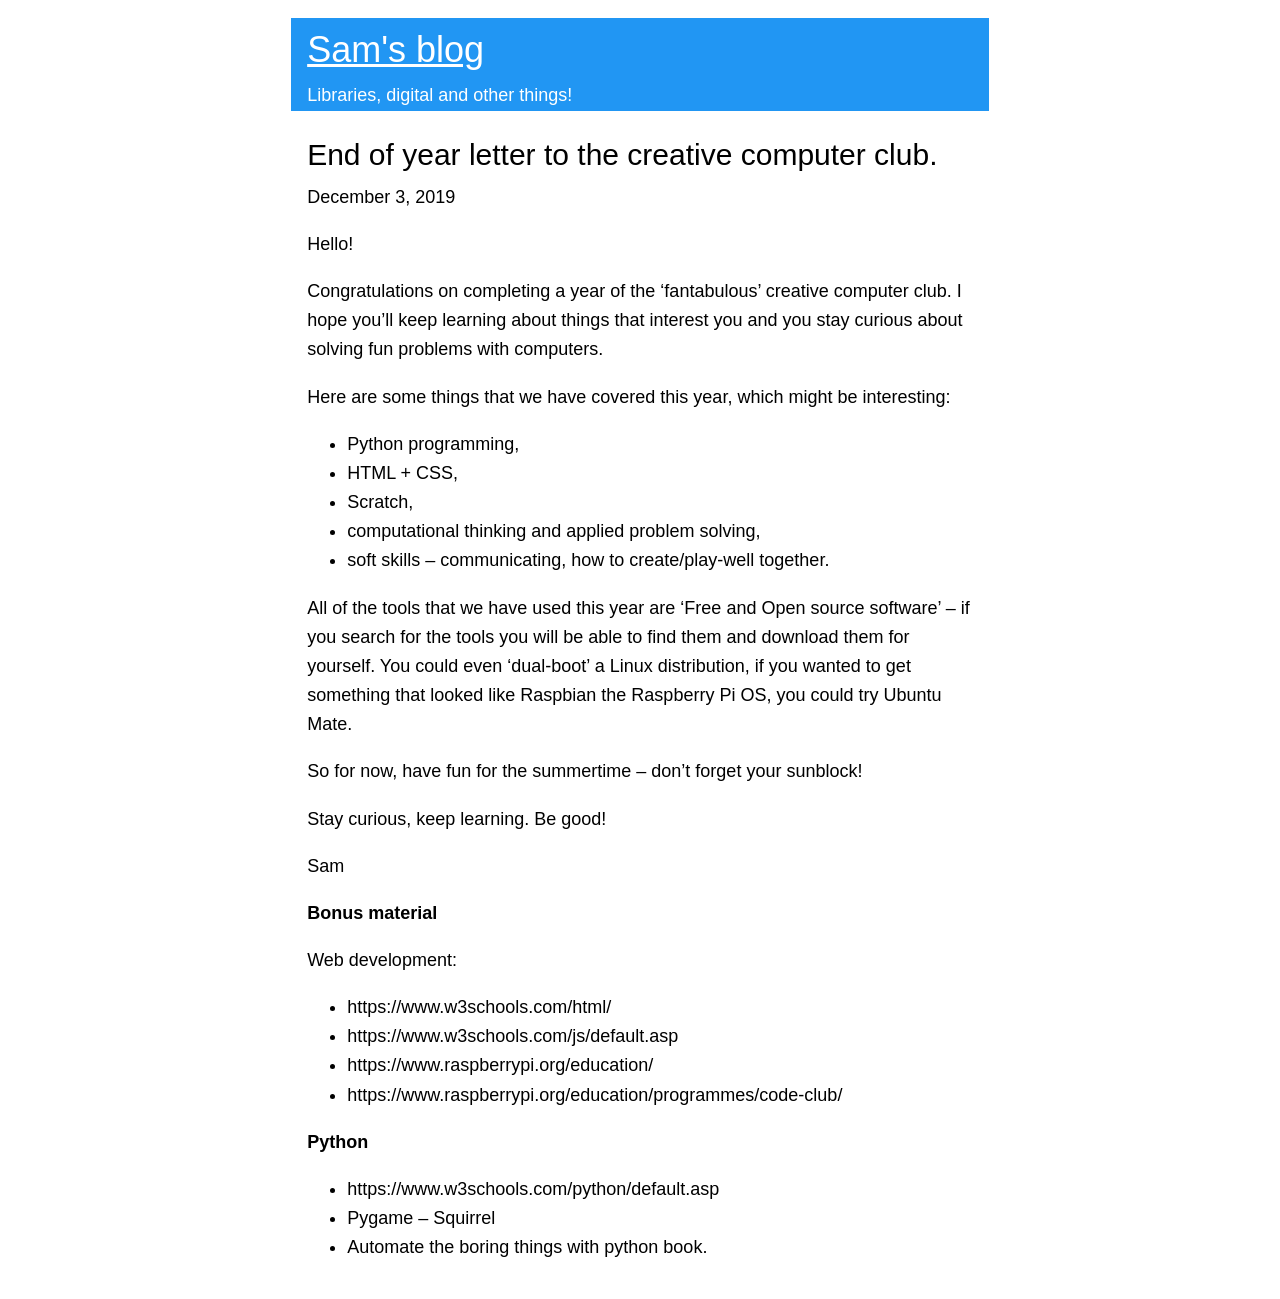
==== 3_12_2019.html @ 498b6f0a "Update 3_12_2019.html" ====
<!DOCTYPE html>
<html lang="en">
<meta charset="utf-8">
<meta name="viewport" content="width=device-width, initial-scale=1">
<link rel="stylesheet" href="https://www.w3schools.com/w3css/4/w3.css">
<link rel="stylesheet" href="style.css">
<title>Sam's blog</title>

<header>
	<div class="w3-panel w3-blue">
	<a href="index.html"><h1>Sam's blog</h1></a>
	<aside>Libraries, digital and other things!</aside>
	</div>
	
	
<article id="End of year letter to the creative computer club kids">
	
	<div class="w3-panel <!--w3-green-->">
	<h2>End of year letter to the creative computer club.</h2>
	
	<time datetime= "2019-12-03">December 3, 2019</time>
	<aside>	<p>Hello!</p>
		<p>Congratulations on completing a year of the ‘fantabulous’ creative computer club. I hope you’ll keep learning about things that interest you and you stay curious about solving fun problems with computers.</p>
		<p>Here are some things that we have covered this year, which might be interesting:</p>
		<ul>
      <li>Python programming,</li>
      <li>HTML + CSS,</li>
      <li>Scratch,</li>
      <li>computational thinking and applied problem solving,</li>
      <li>soft skills – communicating, how to create/play-well together.</li>
    </ul>
    <p>All of the tools that we have used this year are ‘Free and Open source software’ – if you search for the tools you will be able to find them and download them for yourself. You could even ‘dual-boot’ a Linux distribution, if you wanted to get something that looked like Raspbian the Raspberry Pi OS, you could try Ubuntu Mate.</p>
    
    <p>So for now, have fun for the summertime – don’t forget your sunblock!</p>
    <p>Stay curious, keep learning. Be good!</p>
    <p>Sam</p>
    
    <p><b>Bonus material</b></p>
    <p>Web development:</p>
    <ul>
	<li><a>https://www.w3schools.com/html/</a></li>
      	<li>https://www.w3schools.com/js/default.asp</li>
      	<li>https://www.raspberrypi.org/education/</li>
      	<li>https://www.raspberrypi.org/education/programmes/code-club/</li>
    </ul>
    <p><b>Python</b></p>
    <ul>
      	<li>https://www.w3schools.com/python/default.asp</li>
      	<li>Pygame – Squirrel</li>
      	<li>Automate the boring things with python book.</li>
    </ul>

	</div>
---- style.css ----
body{
	margin:1em auto;
	max-width:40em;
	padding:0 .62em;
	font:1.2em/1.62 sans-serif;
}
h1,h2,h3 {
	line-height:1.2;
}
@media print{
	body{
		max-width:none
	}
}
img {
	width: 80%;
	height: auto;
}
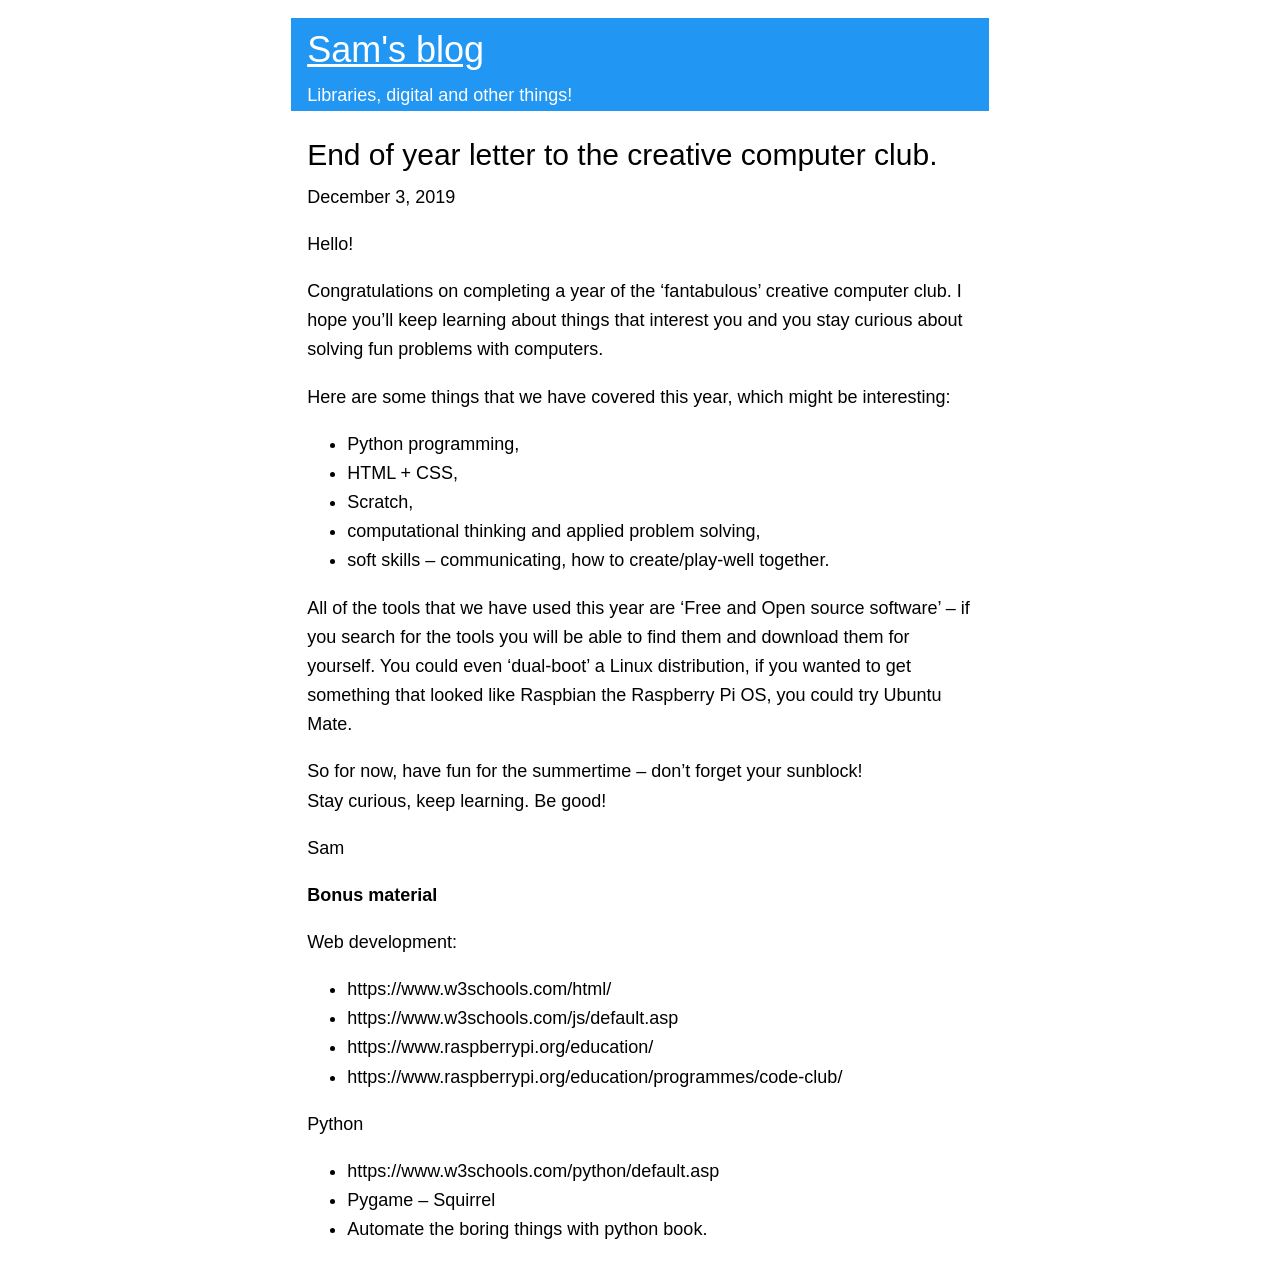
==== commit 505d71b0: "Update 3_12_2019.html" ====
--- a/3_12_2019.html
+++ b/3_12_2019.html
@@ -31,8 +31,7 @@
     </ul>
     <p>All of the tools that we have used this year are ‘Free and Open source software’ – if you search for the tools you will be able to find them and download them for yourself. You could even ‘dual-boot’ a Linux distribution, if you wanted to get something that looked like Raspbian the Raspberry Pi OS, you could try Ubuntu Mate.</p>
     
-    <p>So for now, have fun for the summertime – don’t forget your sunblock!</p>
-    <p>Stay curious, keep learning. Be good!</p>
+    <p>So for now, have fun for the summertime – don’t forget your sunblock!<br>Stay curious, keep learning. Be good!</p>
     <p>Sam</p>
     
     <p><b>Bonus material</b></p>
@@ -43,7 +42,7 @@
       	<li>https://www.raspberrypi.org/education/</li>
       	<li>https://www.raspberrypi.org/education/programmes/code-club/</li>
     </ul>
-    <p><b>Python</b></p>
+    <p>Python</p>
     <ul>
       	<li>https://www.w3schools.com/python/default.asp</li>
       	<li>Pygame – Squirrel</li>
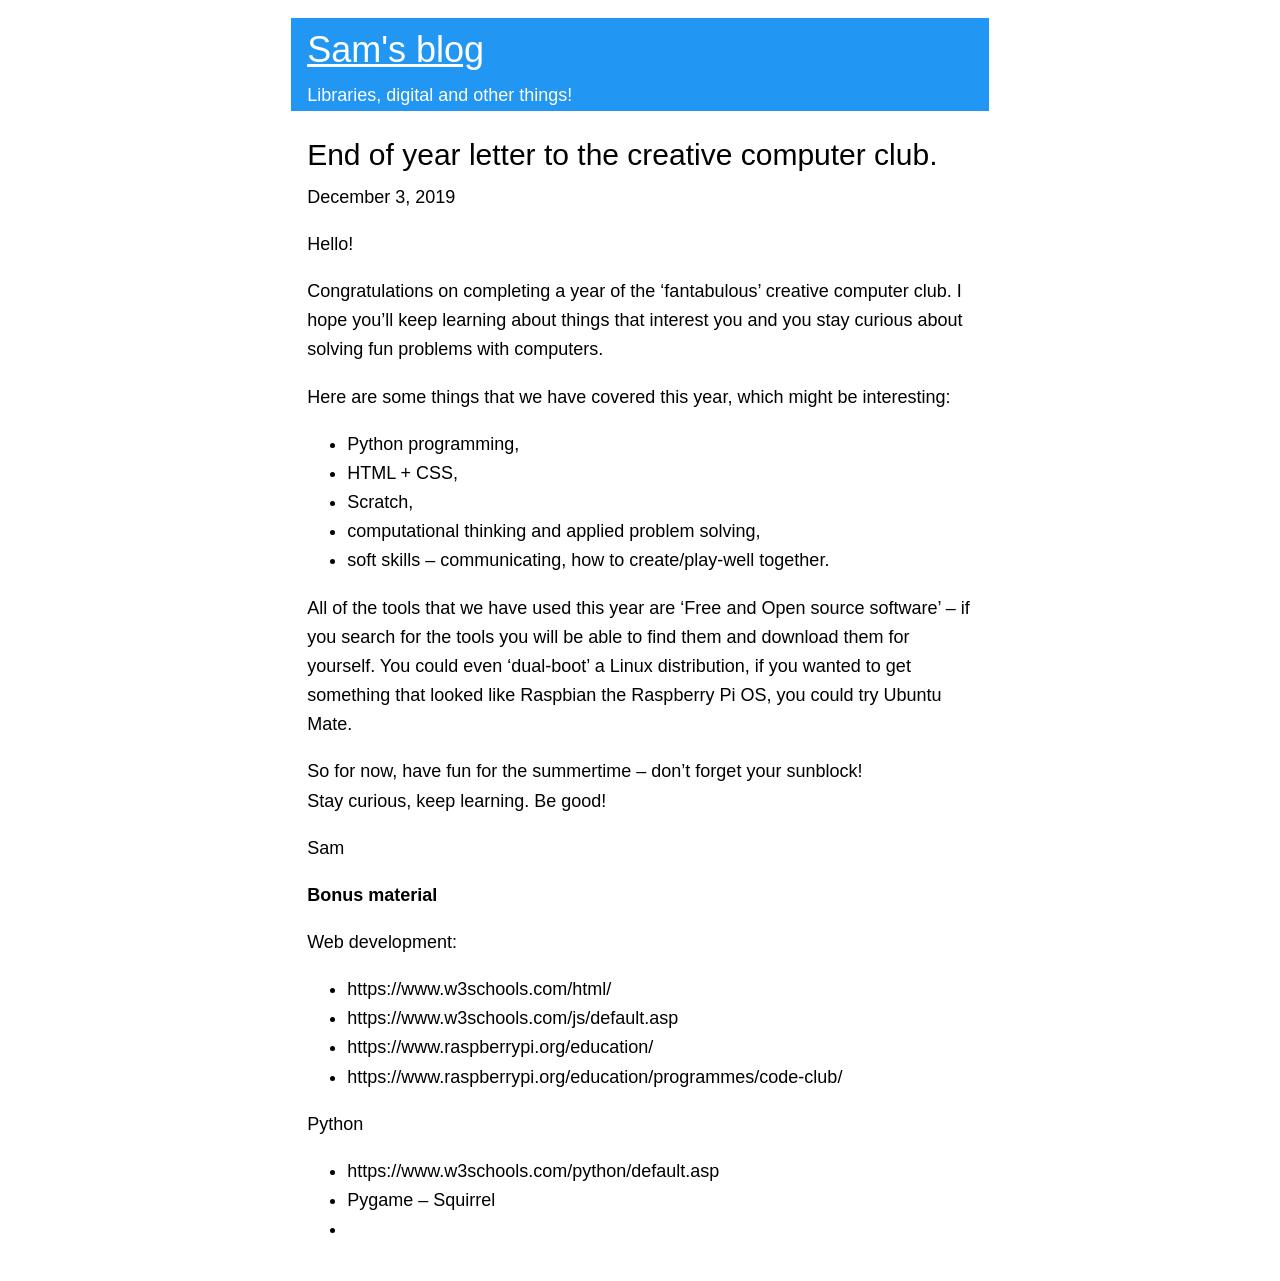
==== commit c1412088: "Update 3_12_2019.html" ====
--- a/3_12_2019.html
+++ b/3_12_2019.html
@@ -46,7 +46,7 @@
     <ul>
       	<li>https://www.w3schools.com/python/default.asp</li>
       	<li>Pygame – Squirrel</li>
-      	<li>Automate the boring things with python book.</li>
+      	<li><a href="https://automatetheboringstuff.com/"></li> 
     </ul>
 
 	</div>
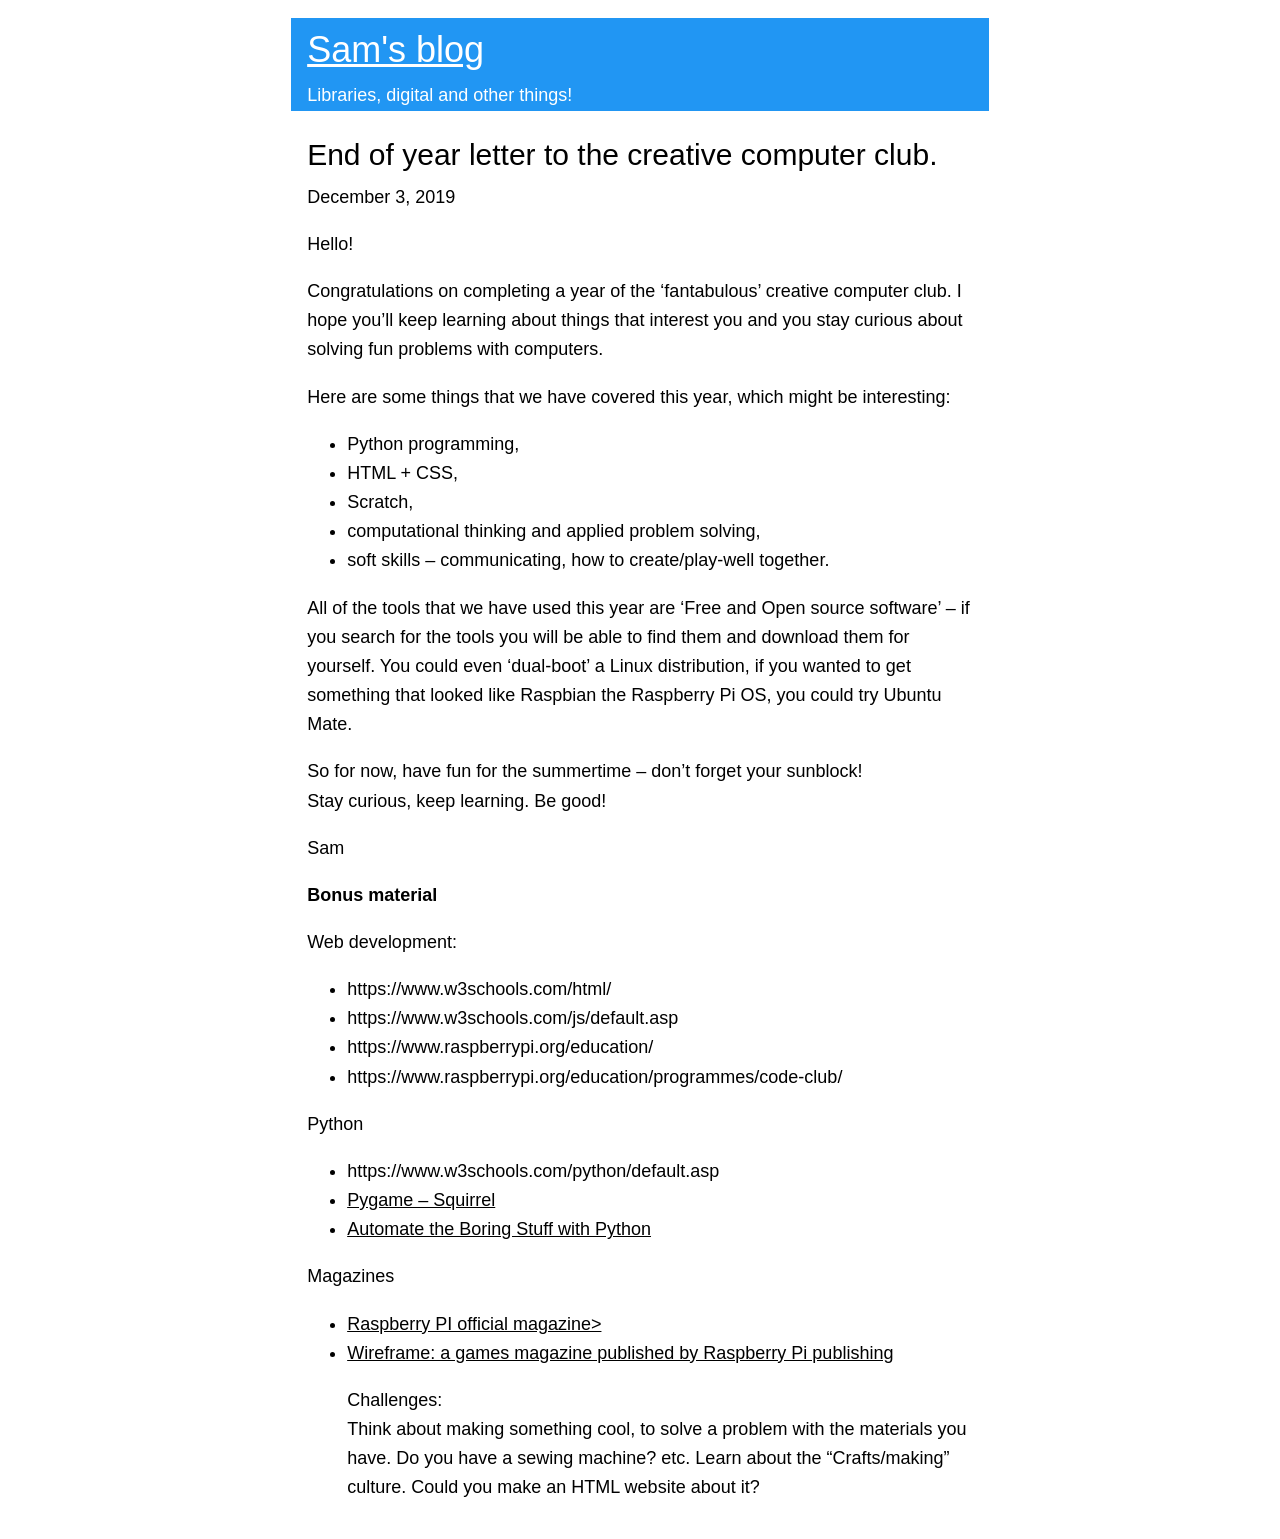
==== commit 3cbd56e5: "Update 3_12_2019.html" ====
--- a/3_12_2019.html
+++ b/3_12_2019.html
@@ -45,9 +45,15 @@
     <p>Python</p>
     <ul>
       	<li>https://www.w3schools.com/python/default.asp</li>
-      	<li>Pygame – Squirrel</li>
-      	<li><a href="https://automatetheboringstuff.com/"></li> 
+	<li><a href="https://inventwithpython.com/pygame/chapter8.html">Pygame – Squirrel</a></li>
+	<li><a href="https://automatetheboringstuff.com/">Automate the Boring Stuff with Python</a></li> 
     </ul>
+		
+    <p>Magazines</p>
+    <ul>
+	<li><a href="https://www.raspberrypi.org/magpi/">Raspberry PI official magazine></li>
+	<li><a href="https://wireframe.raspberrypi.org/">Wireframe: a games magazine published by Raspberry Pi publishing</a></li>
+    <p>Challenges:<br>Think about making something cool, to solve a problem with the materials you have. Do you have a sewing machine? etc. Learn about the “Crafts/making” culture. Could you make an HTML website about it?</p>
+	    
+</div>
 
-	</div>
-
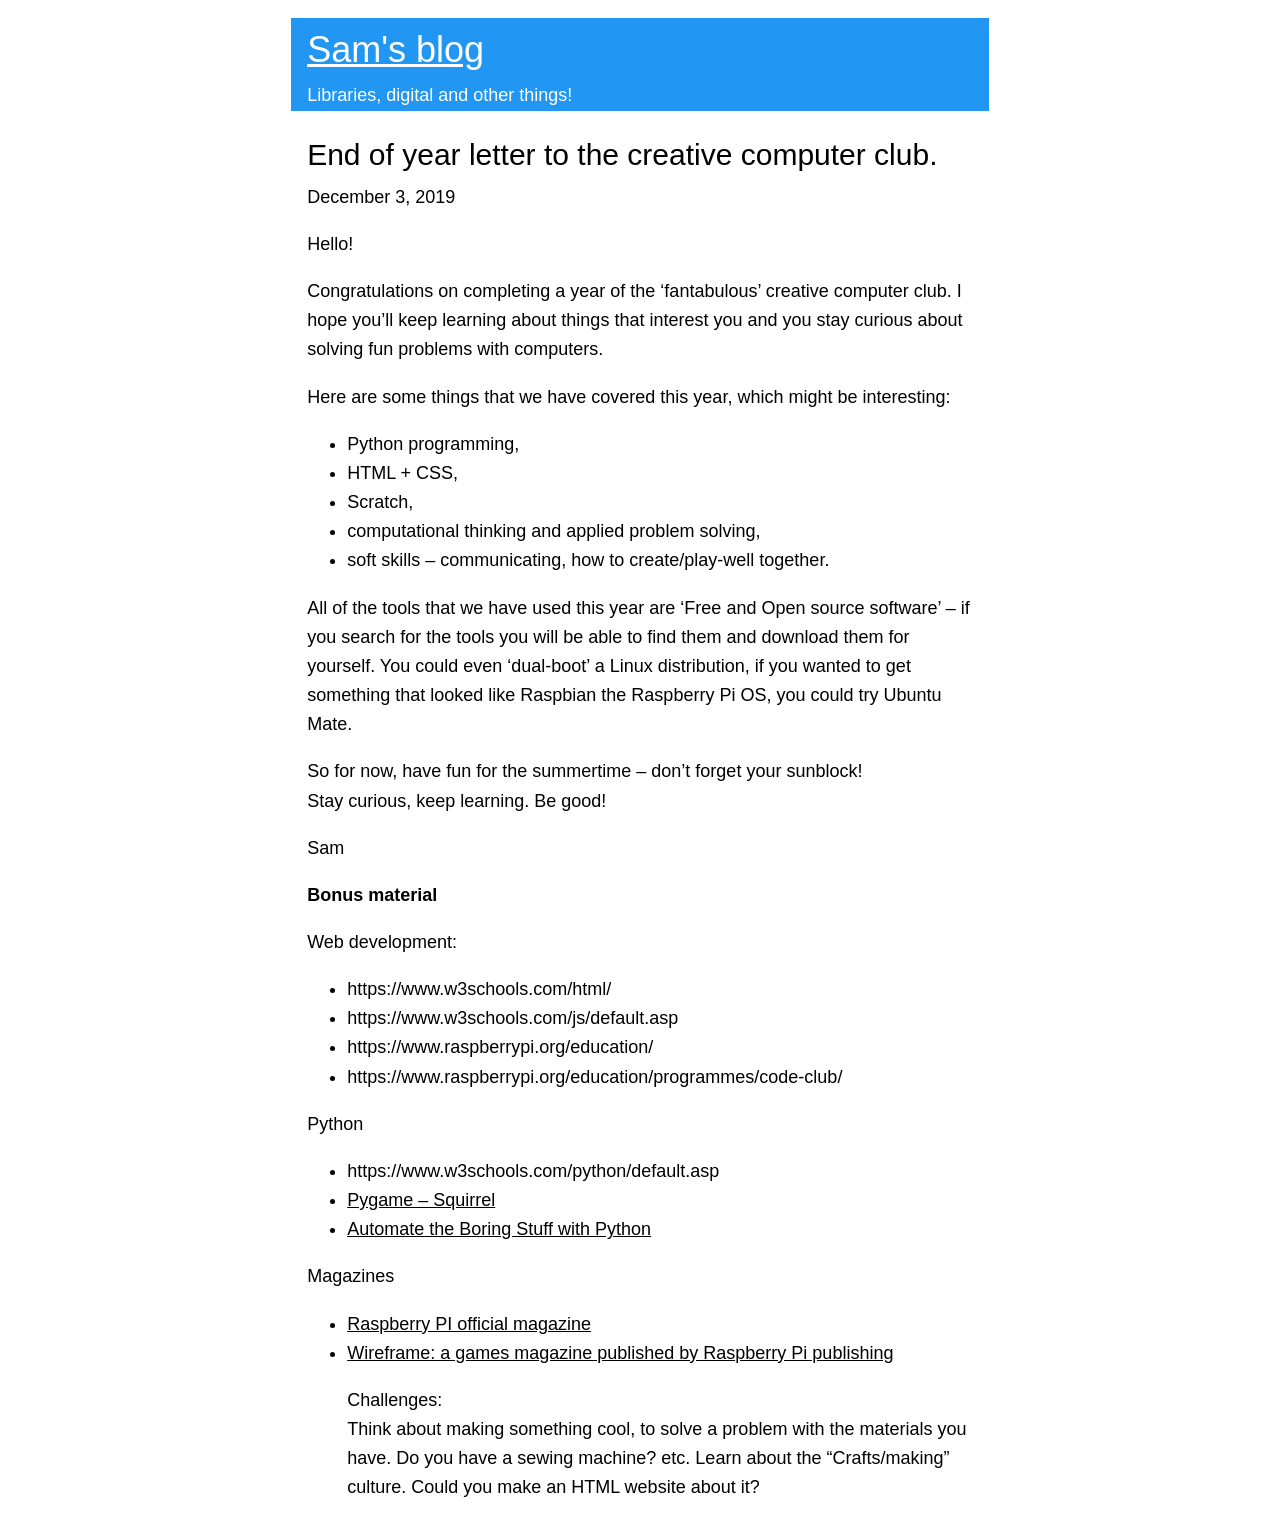
==== commit e7ccc14a: "Update 3_12_2019.html" ====
--- a/3_12_2019.html
+++ b/3_12_2019.html
@@ -51,7 +51,7 @@
 		
     <p>Magazines</p>
     <ul>
-	<li><a href="https://www.raspberrypi.org/magpi/">Raspberry PI official magazine></li>
+	<li><a href="https://www.raspberrypi.org/magpi/">Raspberry PI official magazine</a></li>
 	<li><a href="https://wireframe.raspberrypi.org/">Wireframe: a games magazine published by Raspberry Pi publishing</a></li>
     <p>Challenges:<br>Think about making something cool, to solve a problem with the materials you have. Do you have a sewing machine? etc. Learn about the “Crafts/making” culture. Could you make an HTML website about it?</p>
 	    
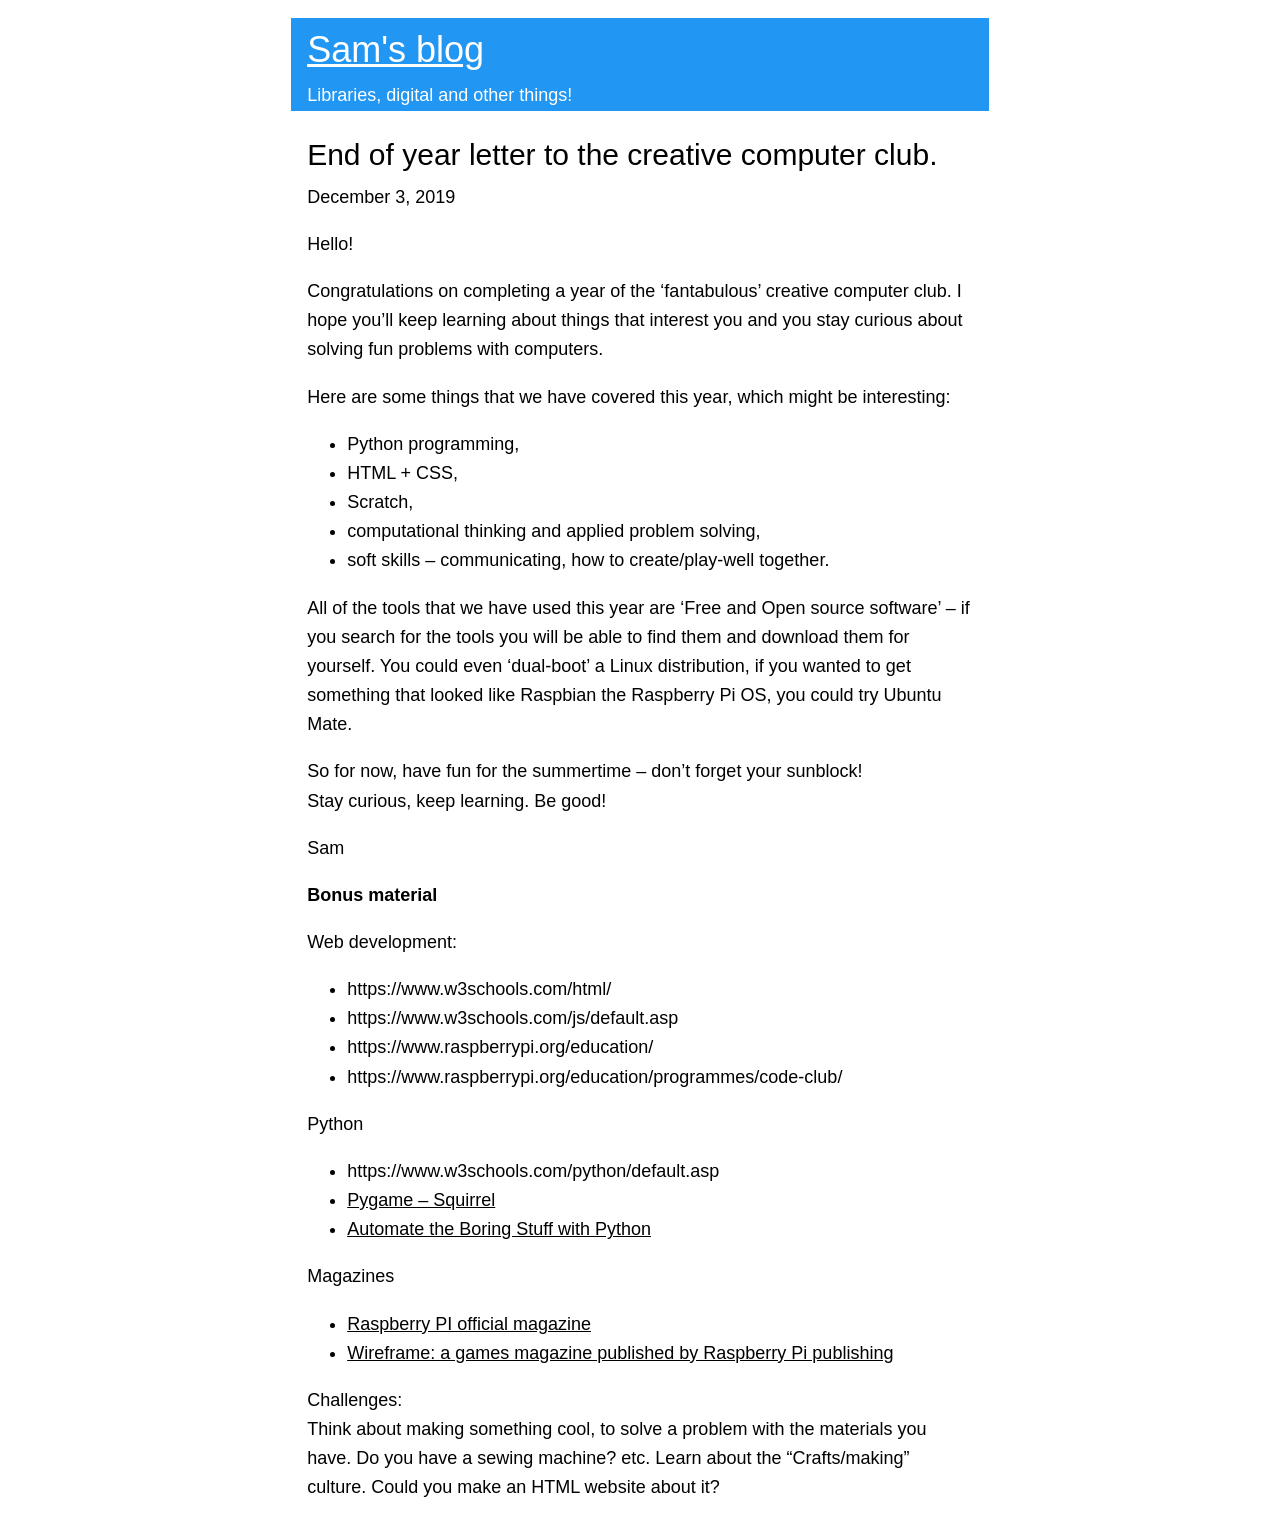
==== commit e60c6577: "Update 3_12_2019.html" ====
--- a/3_12_2019.html
+++ b/3_12_2019.html
@@ -53,6 +53,8 @@
     <ul>
 	<li><a href="https://www.raspberrypi.org/magpi/">Raspberry PI official magazine</a></li>
 	<li><a href="https://wireframe.raspberrypi.org/">Wireframe: a games magazine published by Raspberry Pi publishing</a></li>
+    </ul>    
+		
     <p>Challenges:<br>Think about making something cool, to solve a problem with the materials you have. Do you have a sewing machine? etc. Learn about the “Crafts/making” culture. Could you make an HTML website about it?</p>
 	    
 </div>
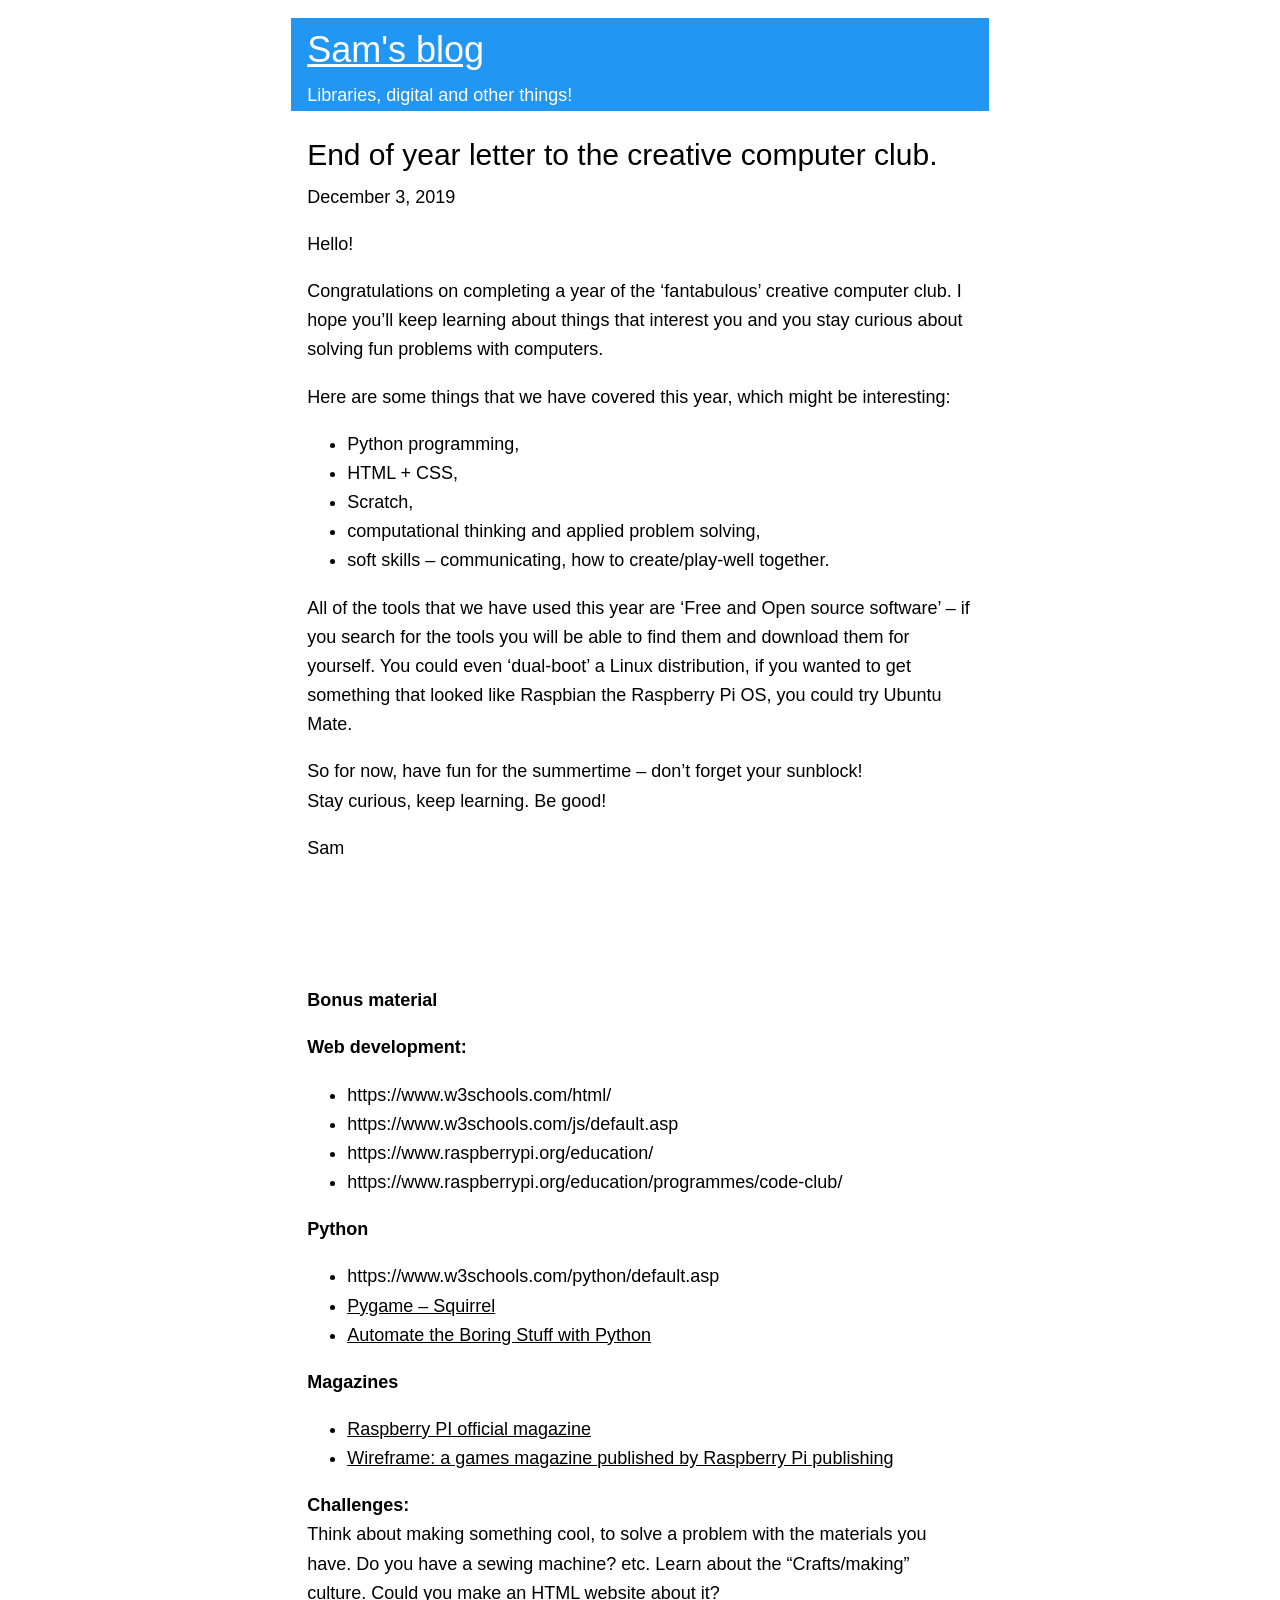
==== commit 28976698: "Update 3_12_2019.html" ====
--- a/3_12_2019.html
+++ b/3_12_2019.html
@@ -33,29 +33,31 @@
     
     <p>So for now, have fun for the summertime – don’t forget your sunblock!<br>Stay curious, keep learning. Be good!</p>
     <p>Sam</p>
-    
+		
+    <br><br><br>
+		
     <p><b>Bonus material</b></p>
-    <p>Web development:</p>
+    <p><b>Web development:</b></p>
     <ul>
 	<li><a>https://www.w3schools.com/html/</a></li>
       	<li>https://www.w3schools.com/js/default.asp</li>
       	<li>https://www.raspberrypi.org/education/</li>
       	<li>https://www.raspberrypi.org/education/programmes/code-club/</li>
     </ul>
-    <p>Python</p>
+    <p><b>Python</b></p>
     <ul>
       	<li>https://www.w3schools.com/python/default.asp</li>
 	<li><a href="https://inventwithpython.com/pygame/chapter8.html">Pygame – Squirrel</a></li>
 	<li><a href="https://automatetheboringstuff.com/">Automate the Boring Stuff with Python</a></li> 
     </ul>
 		
-    <p>Magazines</p>
+    <p><b>Magazines</b></p>
     <ul>
 	<li><a href="https://www.raspberrypi.org/magpi/">Raspberry PI official magazine</a></li>
 	<li><a href="https://wireframe.raspberrypi.org/">Wireframe: a games magazine published by Raspberry Pi publishing</a></li>
     </ul>    
 		
-    <p>Challenges:<br>Think about making something cool, to solve a problem with the materials you have. Do you have a sewing machine? etc. Learn about the “Crafts/making” culture. Could you make an HTML website about it?</p>
+    <p><b>Challenges:</b><br>Think about making something cool, to solve a problem with the materials you have. Do you have a sewing machine? etc. Learn about the “Crafts/making” culture. Could you make an HTML website about it?</p>
 	    
 </div>
 
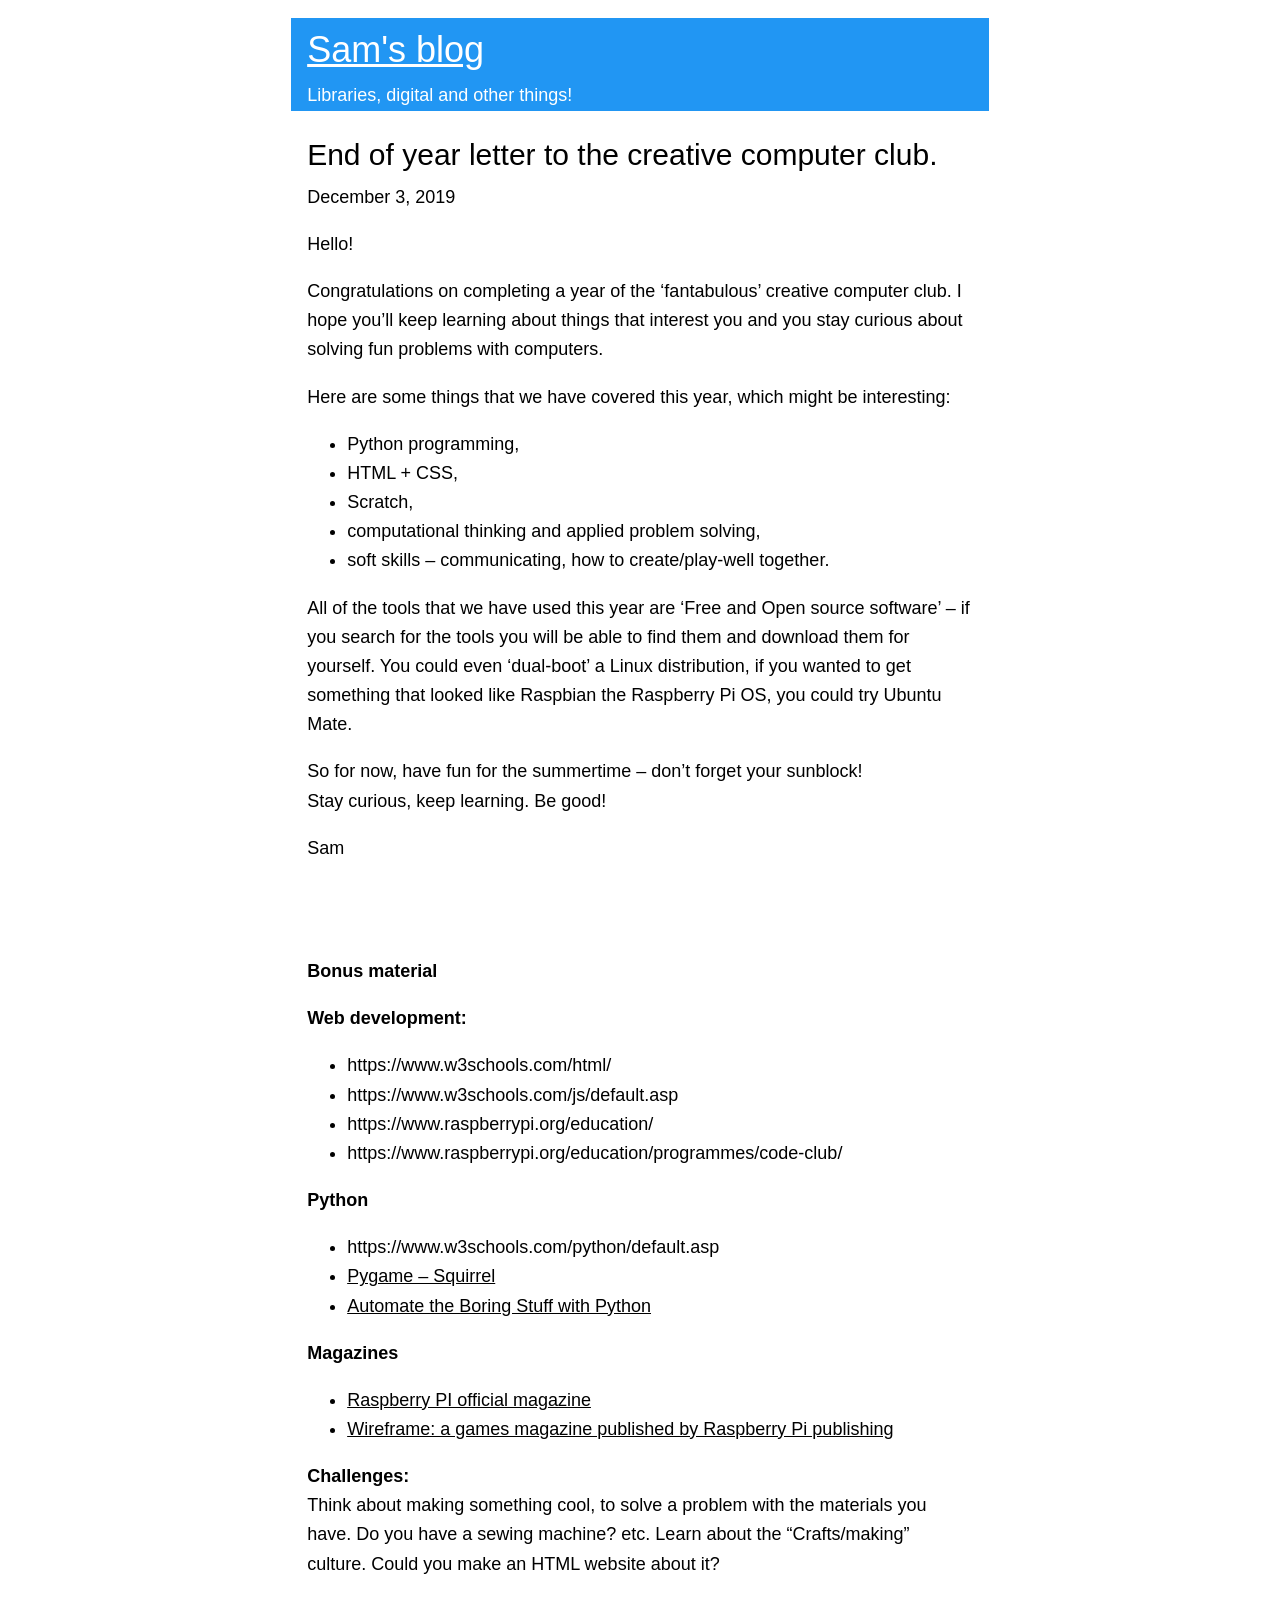
==== commit 8ea1b4c2: "Update 3_12_2019.html" ====
--- a/3_12_2019.html
+++ b/3_12_2019.html
@@ -34,7 +34,7 @@
     <p>So for now, have fun for the summertime – don’t forget your sunblock!<br>Stay curious, keep learning. Be good!</p>
     <p>Sam</p>
 		
-    <br><br><br>
+    <br><br>
 		
     <p><b>Bonus material</b></p>
     <p><b>Web development:</b></p>
